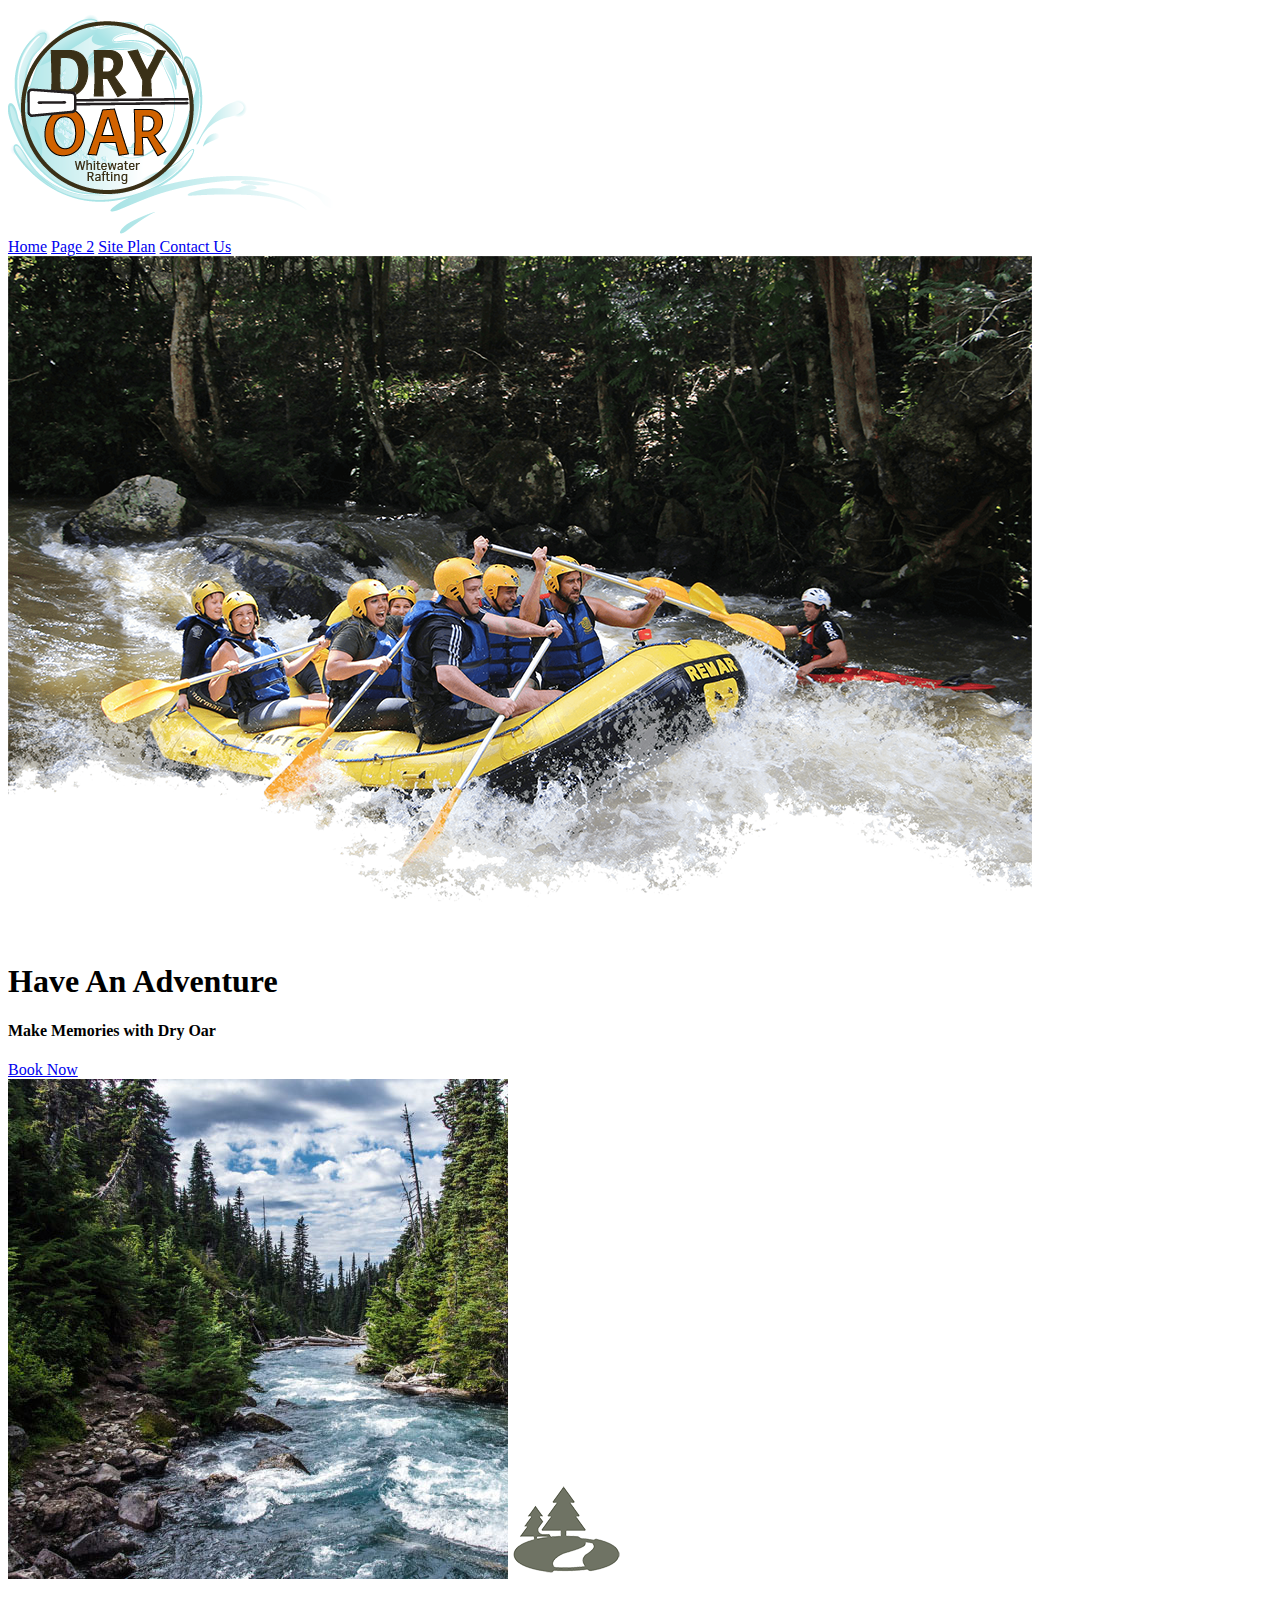
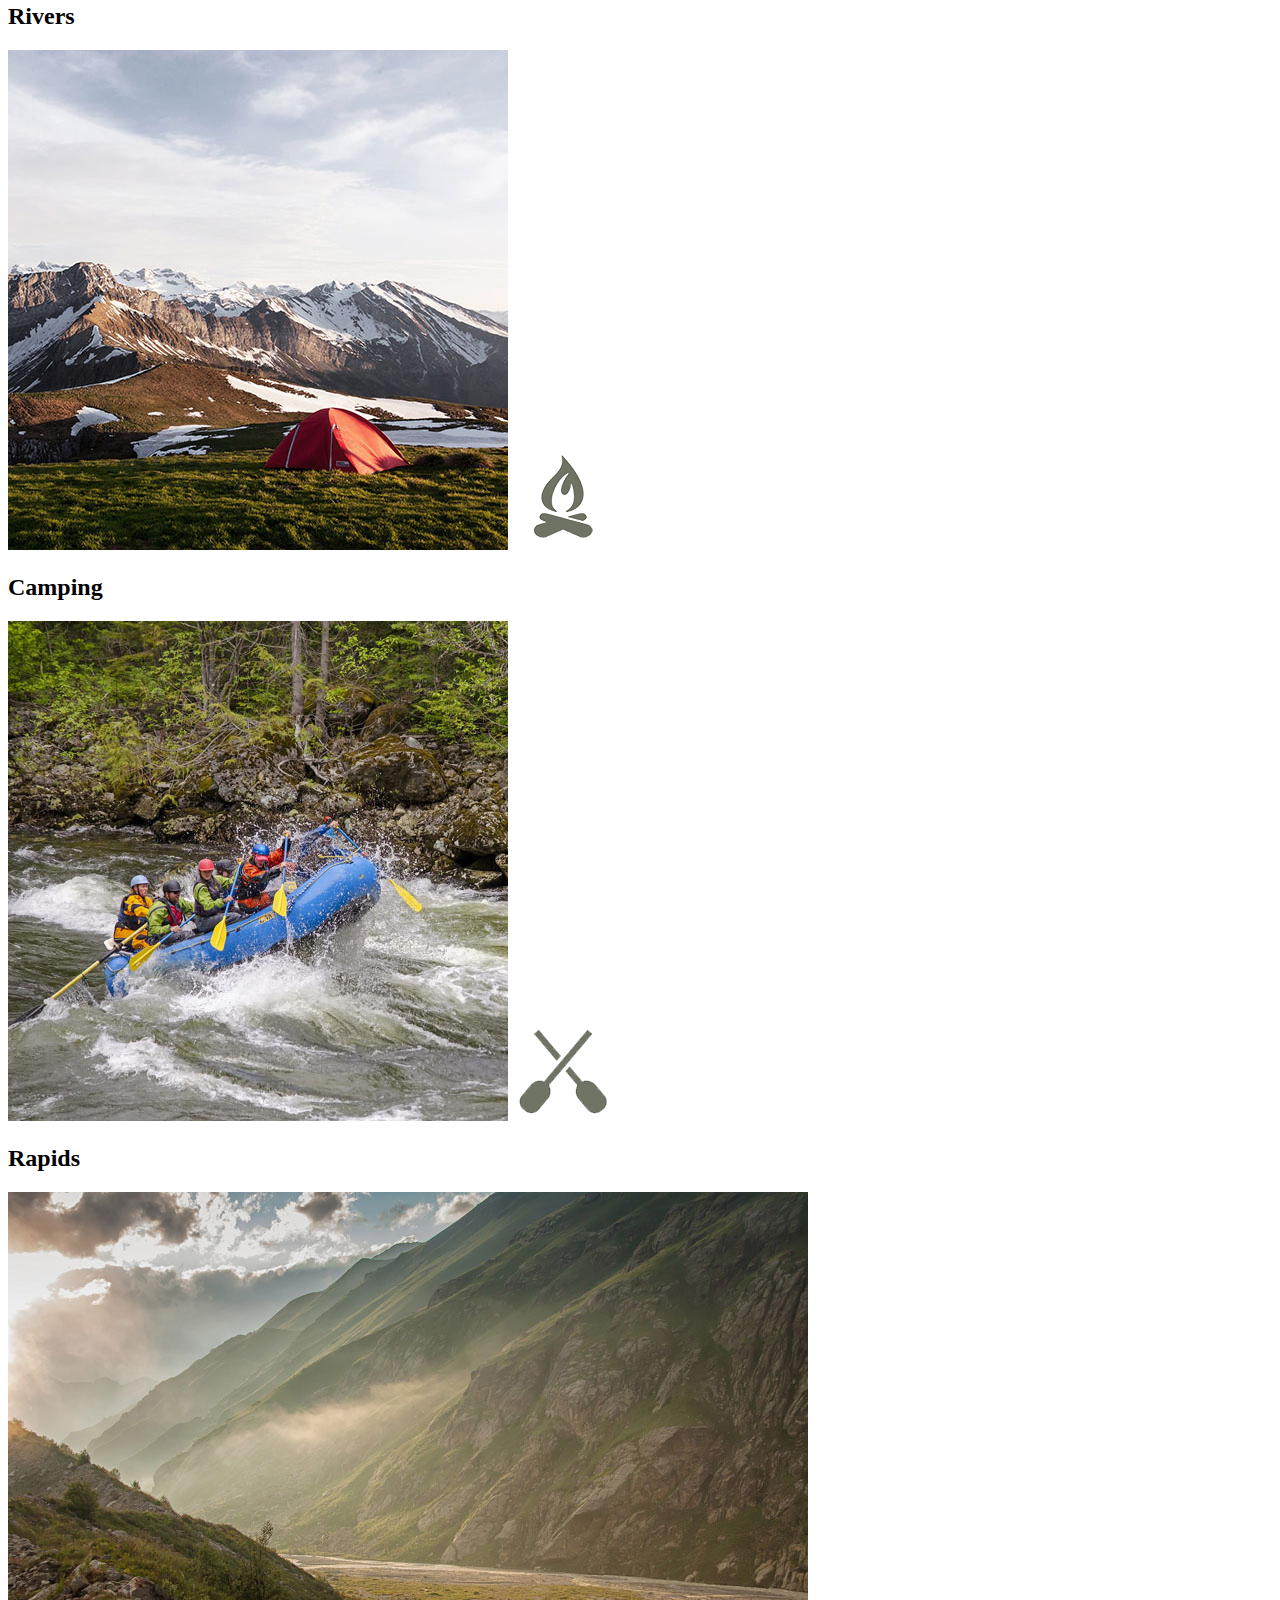
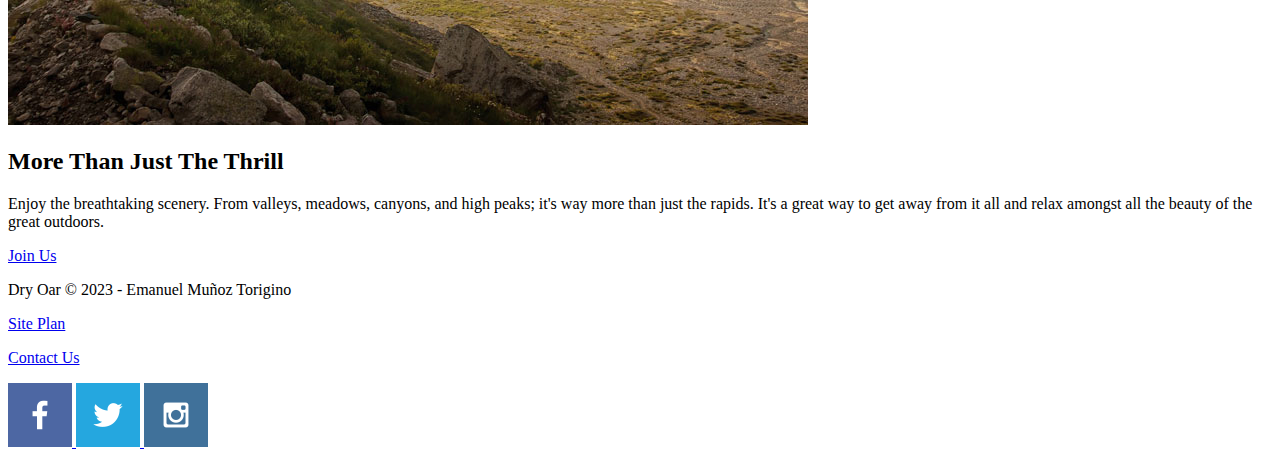
==== wwr/index.html @ 4b0568ce "I Create the index.html file for the home page" ====
<!DOCTYPE html>
<html lang="en">
<head>
    <meta charset="UTF-8">
    <meta name="viewport" content="width=device-width, initial-scale=1.0">
    <title>White Water Rafting Tour | Dry Oar Boating | Home Page</title>
</head>
<body>
    <header>
        
        <a id="logo_link" href="index.html">
            <img class="logo" src="images/logo.png" alt="Dry Oar Logo">
        </a>
        
        <nav>
            <a href="index.html">Home</a>
            <a href="#">Page 2</a>      <!-- We don't know the name for this page -->
            <a href="site-plan-rafting.html">Site Plan</a>
            <a href="contactus.html">Contact Us</a>
        </nav>
    </header>
    
    <div id="hero"> 
        <div id="hero-box"> 
           <img id="hero-img" src="images/hero.png" alt="People enjoying rafting">
        </div>
    
        <section id="hero-msg">
            <h1 class="home-title">Have An Adventure</h1>
            <h4>Make Memories with Dry Oar</h4>
            <div class="button-box">
                <a class="book" href="contactus.html">Book Now </a>
            </div>
        </section>
                
    </div>

    <main class="home-grid">
        
        <section class="rivers-card">
            <img class="card-img" src="images/rivers.jpg" alt="river in forest">
            <img class="icon" src="images/river_icon.png" alt="river icon">
            <h2>Rivers</h2>            
        </section>

        <section class="camping-card">
            <img class="card-img" src="images/camping.jpg" alt="tent in mountains">
            <img class="icon" src="images/fire_icon.png" alt="fire icon">
            <h2>Camping</h2>            
        </section>

        <section class="rapids-card">
            <img class="card-img" src="images/rapids.jpg" alt="rafting boat">
            <img class="icon" src="images/oars.png" alt="oars icon">
            <h2>Rapids</h2>            
        </section>
        
        <img class="mountains" src="images/mountains.jpg" alt="Misty mountains">
        <section class="msg">
            <h2>More Than Just The Thrill</h2>
            <p>Enjoy the breathtaking scenery. From valleys, meadows, canyons, and high peaks; it's way more than just the rapids. It's a great way to get away from it all and relax amongst all the beauty of the great outdoors.</p>
            <a class="join" href="rivers.html">Join Us</a>
        </section>
    </main>

    <footer>
        <p>Dry Oar &copy; 2023 - Emanuel Muñoz Torigino</p>
        <p><a href="site-plan-rafting.html">Site Plan</a></p>
        <p><a href="contactus.html">Contact Us</a></p>
        <div class="social">
            <a href="https://facebook.com">
                <img src="images/facebook.png" alt="facebook icon">
            </a>
            <a href="https://twitter.com">
                <img src="images/twitter.png" alt="twitter icon">
            </a>
            <a href="https://instagram.com">
                <img src="images/instagram.png" alt="instagram icon">
            </a>
        </div>
    </footer>
</body>

</html>
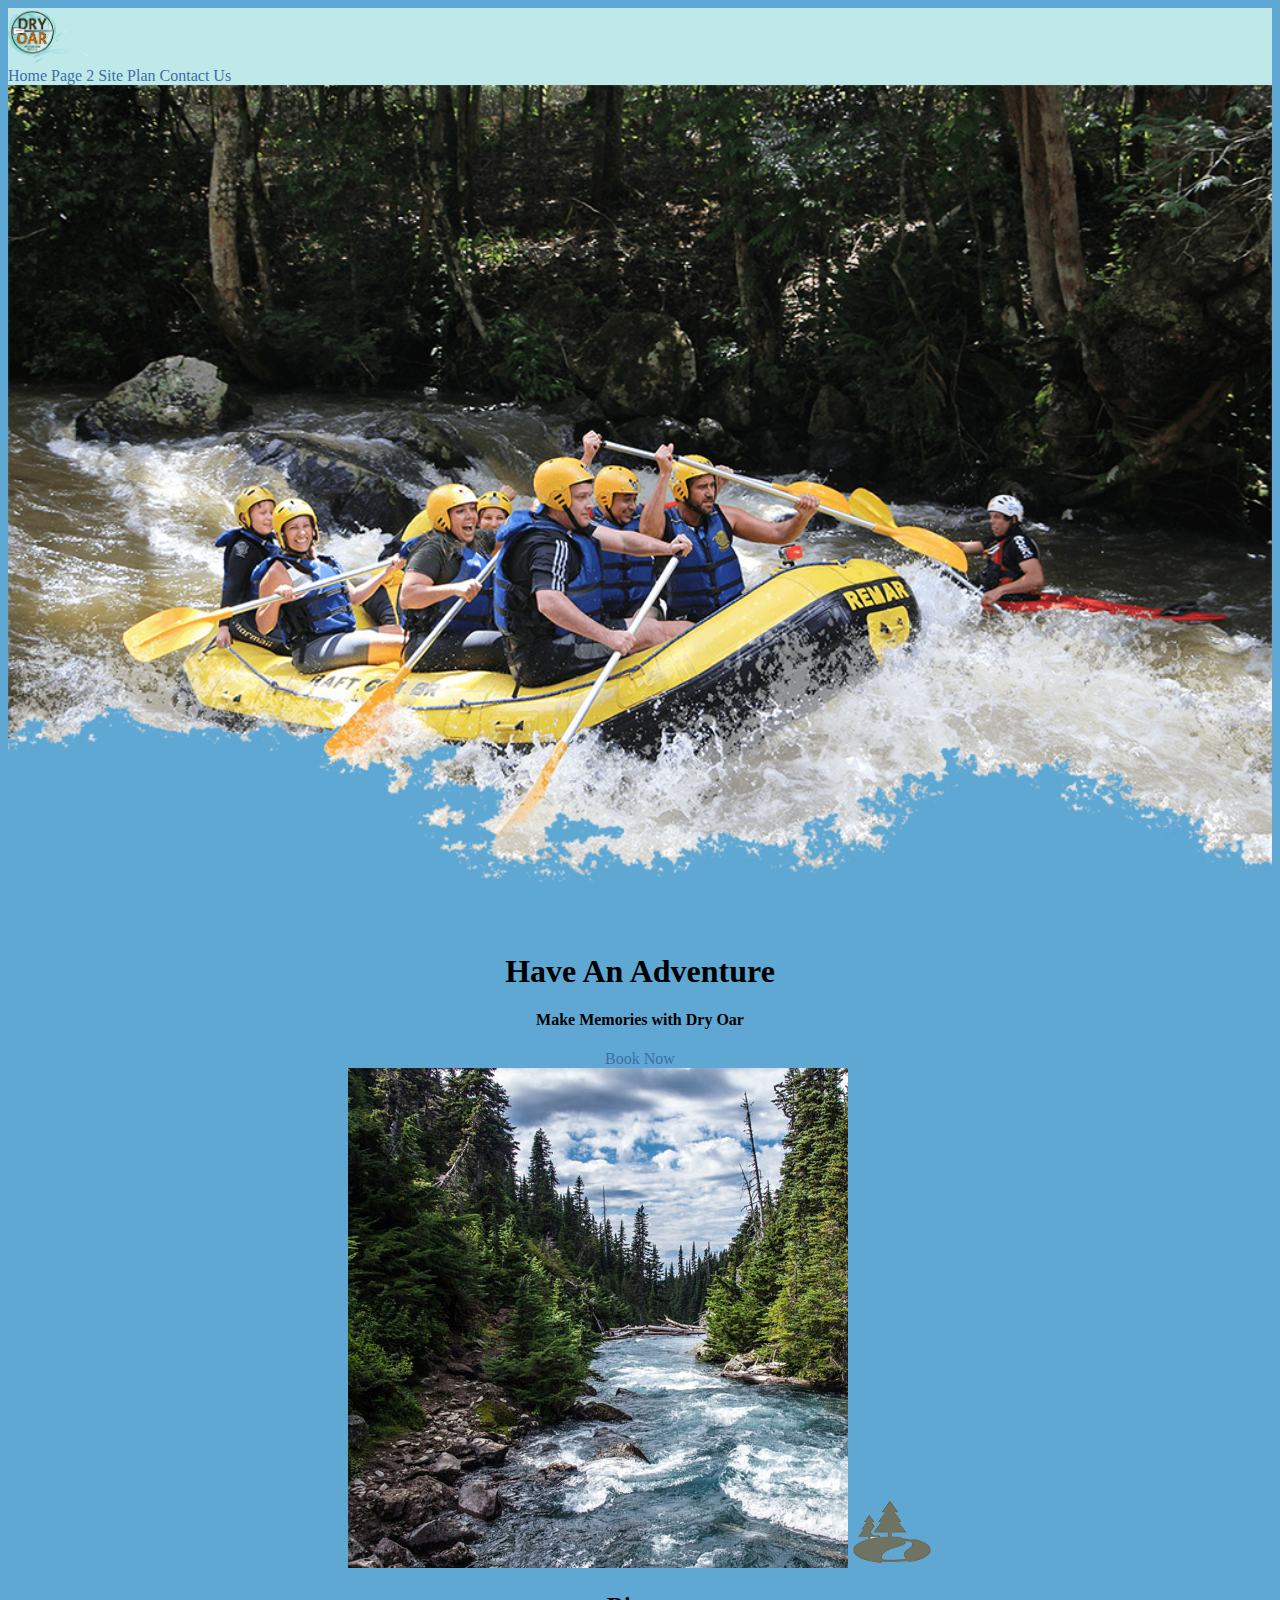
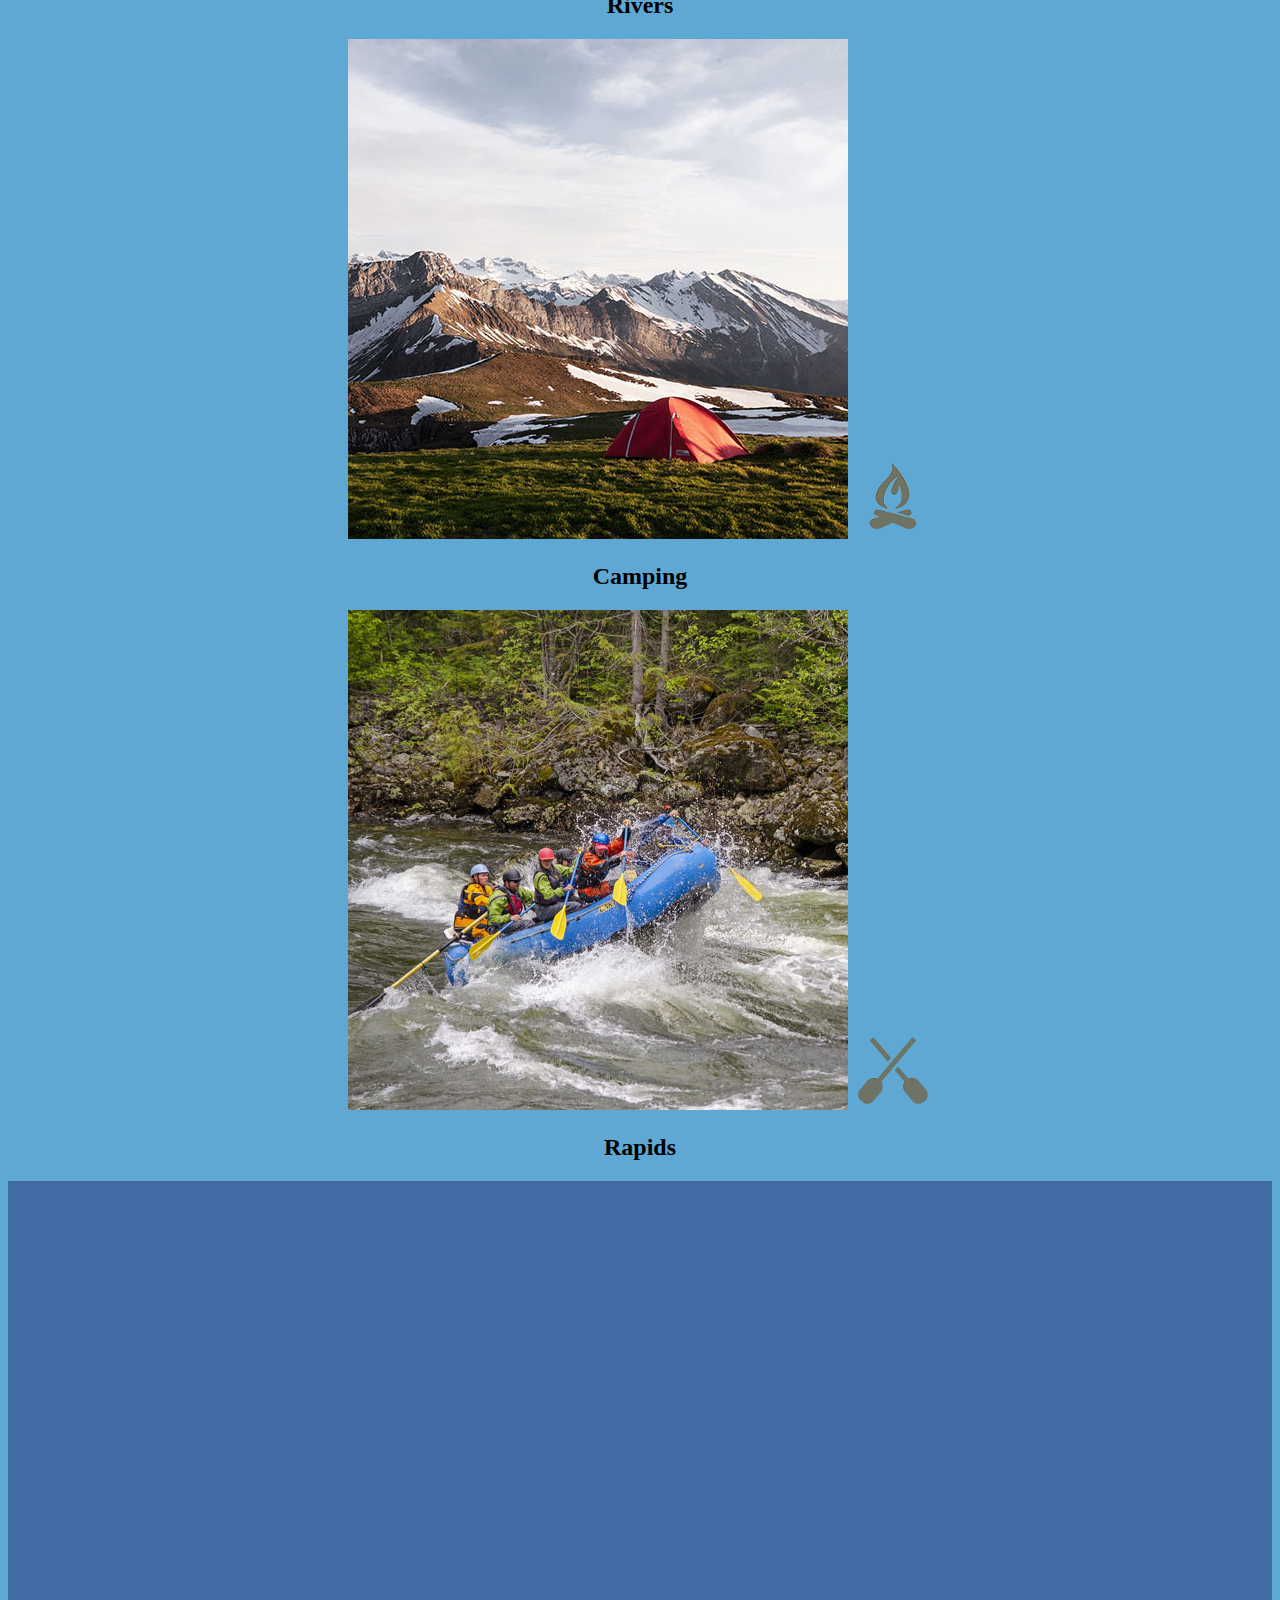
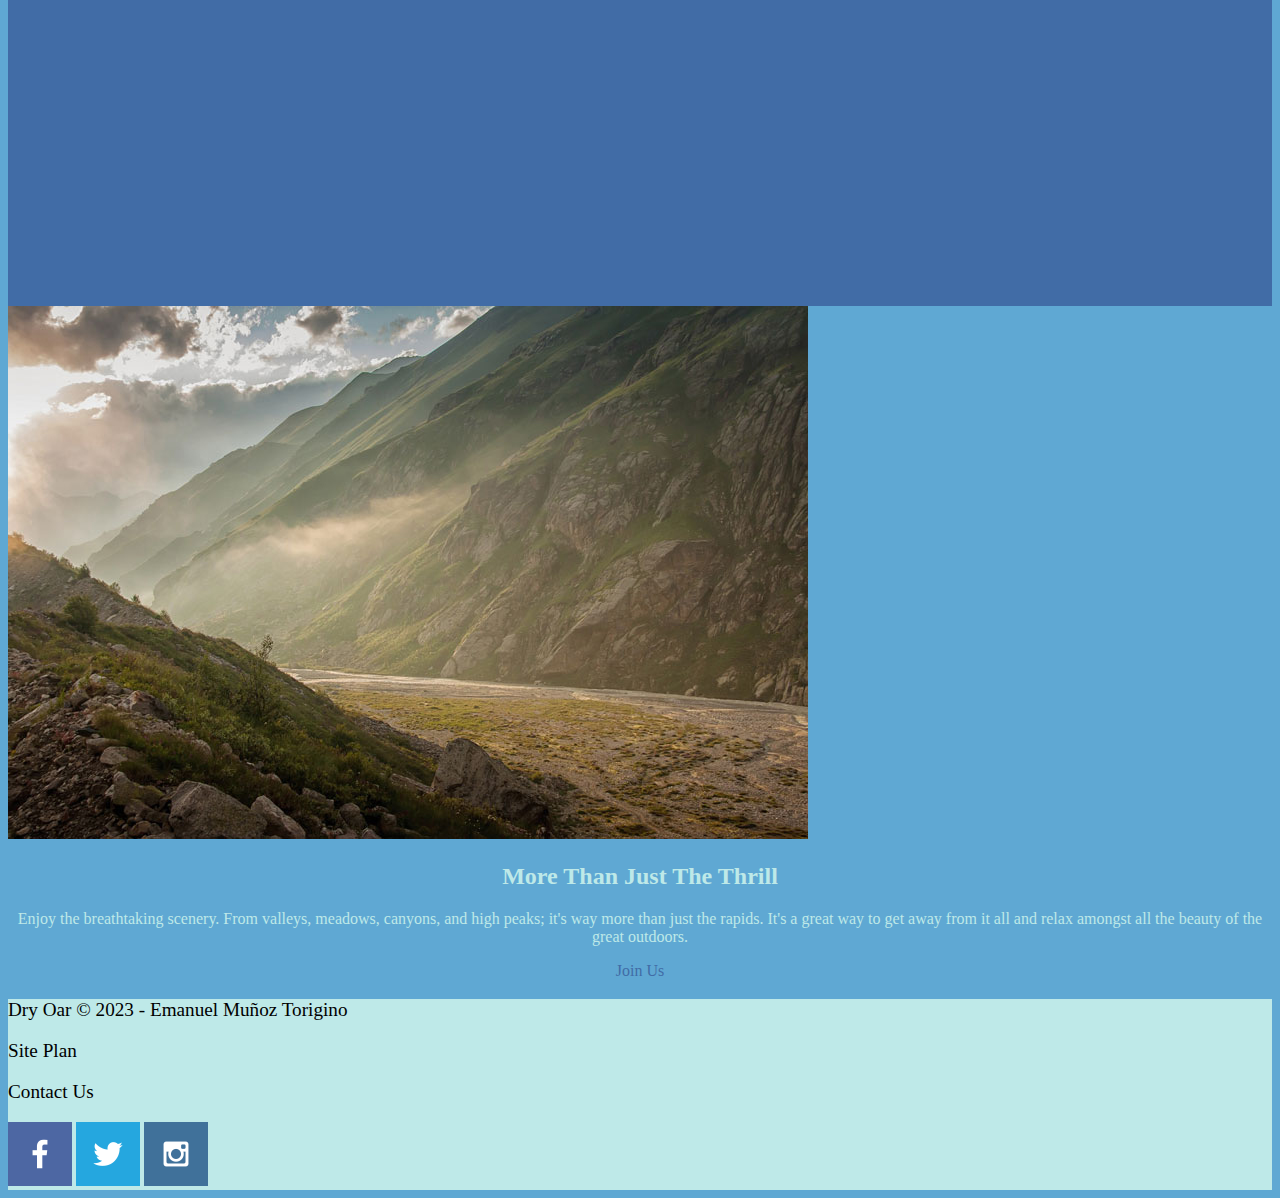
==== commit 51f3b04a: "I Create a CSS file and give structure to the page" ====
--- a/wwr/index.html
+++ b/wwr/index.html
@@ -3,9 +3,12 @@
 <head>
     <meta charset="UTF-8">
     <meta name="viewport" content="width=device-width, initial-scale=1.0">
+    <link rel="stylesheet" href="styles/style.css">
     <title>White Water Rafting Tour | Dry Oar Boating | Home Page</title>
 </head>
 <body>
+    <div id="content">
+
     <header>
         
         <a id="logo_link" href="index.html">
@@ -14,9 +17,9 @@
         
         <nav>
             <a href="index.html">Home</a>
-            <a href="#">Page 2</a>      <!-- We don't know the name for this page -->
-            <a href="site-plan-rafting.html">Site Plan</a>
-            <a href="contactus.html">Contact Us</a>
+            <a href="#" target="_blank">Page 2</a>      <!-- We don't know the name for this page -->
+            <a href="site-plan-rafting.html" target="_blank">Site Plan</a>
+            <a href="contactus.html" target="_blank">Contact Us</a>
         </nav>
     </header>
     
@@ -55,6 +58,8 @@
             <h2>Rapids</h2>            
         </section>
         
+        <div id="background"></div> <!-- this Div just serve as a conteiner..-->
+
         <img class="mountains" src="images/mountains.jpg" alt="Misty mountains">
         <section class="msg">
             <h2>More Than Just The Thrill</h2>
@@ -65,20 +70,22 @@
 
     <footer>
         <p>Dry Oar &copy; 2023 - Emanuel Muñoz Torigino</p>
-        <p><a href="site-plan-rafting.html">Site Plan</a></p>
-        <p><a href="contactus.html">Contact Us</a></p>
+        <p><a href="site-plan-rafting.html" target="_blank">Site Plan</a></p>
+        <p><a href="contactus.html" target="_blank">Contact Us</a></p>
         <div class="social">
-            <a href="https://facebook.com">
+            <a href="https://facebook.com" target="_blank">
                 <img src="images/facebook.png" alt="facebook icon">
             </a>
-            <a href="https://twitter.com">
+            <a href="https://twitter.com" target="_blank">
                 <img src="images/twitter.png" alt="twitter icon">
             </a>
-            <a href="https://instagram.com">
+            <a href="https://instagram.com" target="_blank">
                 <img src="images/instagram.png" alt="instagram icon">
             </a>
         </div>
     </footer>
+
+    </div>
 </body>
 
 </html>--- a/wwr/styles/style.css
+++ b/wwr/styles/style.css
@@ -0,0 +1,106 @@
+
+
+
+
+#content {
+    max-width: 1600px;
+}
+
+nav a {
+    text-align: center;
+    color: #416CA6;
+    text-decoration: none;
+}
+
+#hero-msg h1, #hero-msg h4 {
+    text-align: center;
+}
+
+.button-box {
+    text-align: center;
+}
+
+main section {
+    text-align: center;
+}
+
+#background {
+    height: 725px;
+}
+
+
+body {
+    background-color: #5FA8D3;
+    color: black;
+}
+header {
+        background-color: #BEE9E8;
+        color: black;
+    }
+nav a:hover {
+    color: white;
+    background-color: #416CA6;
+}
+.book, .join {
+    background-color: #5FA8D3;
+    color: #416CA6;
+    text-decoration: none;
+}
+.book:hover, .join:hover {
+    background-color: #416CA6;
+    color: white;
+}
+#background {
+    background-color: #416CA6;
+    color: black;
+}
+.msg {
+    background-color: #5FA8D3;
+    color: black;
+}
+
+.home-title {
+    color: black;
+}
+h4 {
+    color: black;
+}
+.msg h2 {
+    color: #BEE9E8;
+}
+.msg p {
+    color: #BEE9E8;
+}
+
+footer {
+    background-color: #BEE9E8;
+    color: black;
+}
+
+footer a {
+    color: black;
+    text-decoration: none;
+}
+footer a:hover {
+    color: #416CA6;
+}
+
+footer p {
+    font-size: 1.2em;
+} 
+
+footer p a:hover {
+    text-decoration: underline;
+}   
+
+.logo {
+    width: 80px;
+}
+
+.icon {
+    width: 80px;
+}
+
+#hero-img {
+    width: 100%;
+}
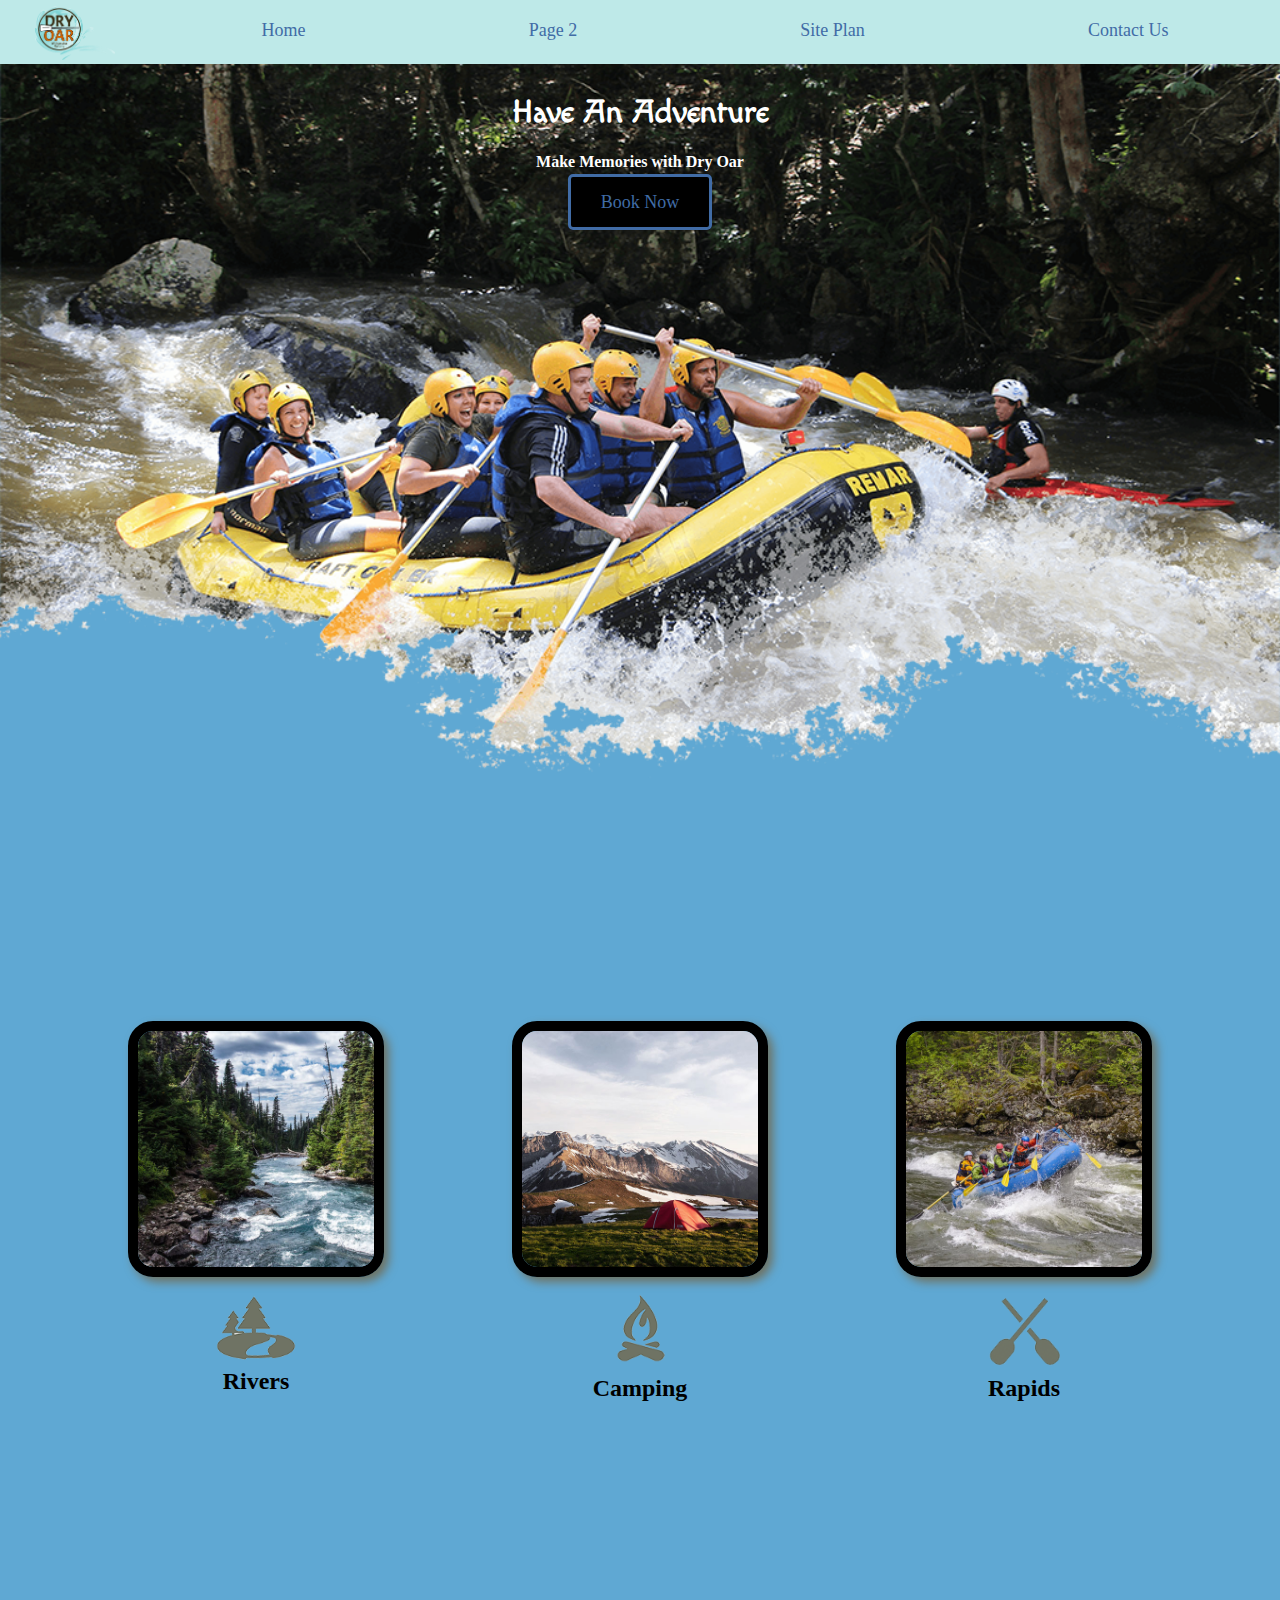
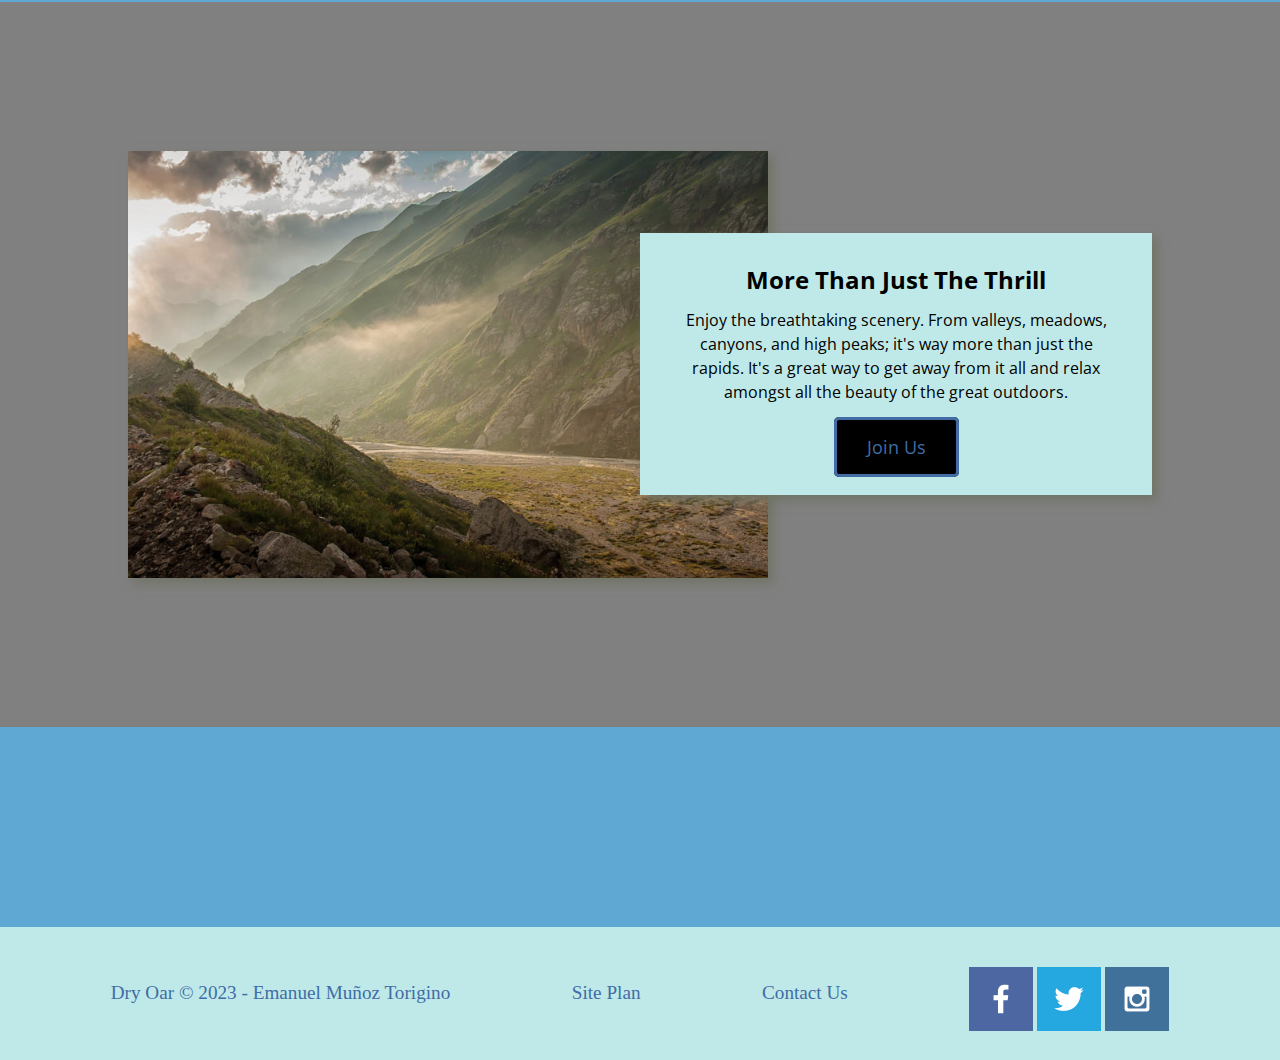
==== commit a5e8ad7b: "I Finished the grid-Layout for the home page." ====
--- a/wwr/index.html
+++ b/wwr/index.html
@@ -23,7 +23,7 @@
         </nav>
     </header>
     
-    <div id="hero"> 
+    <div id="hero">
         <div id="hero-box"> 
            <img id="hero-img" src="images/hero.png" alt="People enjoying rafting">
         </div>
--- a/wwr/styles/style.css
+++ b/wwr/styles/style.css
@@ -1,19 +1,26 @@
-
-
+@import url('https://fonts.googleapis.com/css2?family=Macondo&family=Open+Sans&display=swap');
 
 
 #content {
     max-width: 1600px;
+    margin: 0 auto;
 }
 
 nav a {
     text-align: center;
     color: #416CA6;
     text-decoration: none;
+    font-size: 18px;
+    padding: 20px 20px;
 }
 
 #hero-msg h1, #hero-msg h4 {
     text-align: center;
+    color: white;
+}
+
+#hero-img {
+    width: 100%;
 }
 
 .button-box {
@@ -24,14 +31,15 @@
     text-align: center;
 }
 
-#background {
-    height: 725px;
-}
-
+main section img {
+    box-sizing: border-box;
+}
 
 body {
     background-color: #5FA8D3;
     color: black;
+    padding: 0;
+    margin: 0;
 }
 header {
         background-color: #BEE9E8;
@@ -42,47 +50,82 @@
     background-color: #416CA6;
 }
 .book, .join {
-    background-color: #5FA8D3;
+    border-radius: 5px;
+    border: solid;
+    background-color: black /* #5FA8D3 */;
+    color: #416CA6;
+    font-size: 18px;
+    text-decoration: none;
+    padding: 15px 30px;
+    margin-top: 50px;
+}
+.book:hover, .join:hover {
+    background-color: #416CA6;
+    color: #BEE9E8;
+    border: solid;
+}
+#background {
+    background-color: gray;
+    height: 725px;
+    grid-column: 1/11;
+    grid-row: 4/9;
+}
+
+/* Fonts  */
+
+.home-title {
+    color: black;
+    font-family: 'Macondo', 'Bradley Hand', sans-serif;
+    font-size: 2em;
+    margin-top: 10px;
+}
+
+.msg {
+    font-family:  "Open Sans", "Helvetica", "sans-serif";
+    background-color: #BEE9E8;
+    color: black;
+    line-height: 1.5em;
+    padding: 35px;
+
+    /* Layout */
+    grid-column: 6/10;
+    grid-row: 6/7;
+
+    box-shadow: 5px 5px 10px #6f7364;
+
+}
+
+.msg h2 {
+    color: black;
+}
+.msg p {
+    color: black;
+    padding-bottom: 15px;
+}
+
+h2 {
+    margin: 0;
+}
+
+h4 {
+    color: black;
+}
+
+
+
+footer {
+    background-color: #BEE9E8;
+    color: #416CA6;
+    padding: 25px 50px;
+    margin-top: 200px;
+}
+
+footer a {
     color: #416CA6;
     text-decoration: none;
 }
-.book:hover, .join:hover {
-    background-color: #416CA6;
-    color: white;
-}
-#background {
-    background-color: #416CA6;
-    color: black;
-}
-.msg {
-    background-color: #5FA8D3;
-    color: black;
-}
-
-.home-title {
-    color: black;
-}
-h4 {
-    color: black;
-}
-.msg h2 {
-    color: #BEE9E8;
-}
-.msg p {
-    color: #BEE9E8;
-}
-
-footer {
-    background-color: #BEE9E8;
-    color: black;
-}
-
-footer a {
-    color: black;
-    text-decoration: none;
-}
 footer a:hover {
-    color: #416CA6;
+    color: black;
 }
 
 footer p {
@@ -93,14 +136,171 @@
     text-decoration: underline;
 }   
 
-.logo {
+footer .social img {
+    padding-top: 15px;
+}
+
+.logo, .icon {
     width: 80px;
 }
 
+#logo_link {
+    padding-top: 5px;
+    justify-self: center;
+    align-self: center;
+}
+
 .icon {
-    width: 80px;
-}
-
-#hero-img {
+    padding-top: 10px;
+}
+
+/* Images.. */
+
+.rivers-card, .camping-card, .rapids-card {
+    margin: 200px 0;
+}  
+
+.card-img {
+    border-radius: 25px;
+    border: 10px solid black;
+    transition: transform .5s;
+    box-shadow: 5px 5px 10px #6f7364;
+}
+
+.card-img:hover {
+    opacity: .6;
+    transform: scale(1.1);
+}
+
+.mountains, .card-img {
     width: 100%;
 }
+
+
+/* Grid-Layout-Page */
+
+
+/* Header Layout */
+
+
+header {
+    display: grid;
+    grid-template-columns: 150px auto;
+}
+
+nav {
+    display: flex;
+    justify-content: space-around;
+}
+
+/* msg layout */
+
+#hero {
+    display: grid;
+    grid-template-columns: 1fr 3fr 1fr ;
+    margin-top: -100px;
+}
+
+#hero-box {
+    grid-column: 1/4;
+    grid-row: 1/3;
+    z-index: -1;
+}
+
+#hero-msg {
+    grid-column: 2/3;
+    grid-row: 1/2;
+    margin-top: 120px;
+}
+
+
+/* Main Section */
+
+.home-grid {
+    display: grid;
+    grid-template-columns: repeat(10, 1fr);
+}
+
+
+.rivers-card {
+    grid-column: 2/4;
+    grid-row: 2/3;
+}
+.camping-card {
+    grid-column: 5/7;
+    grid-row: 2/3;
+}
+
+.rapids-card {
+    grid-column: 8/10;
+    grid-row: 2/3;
+}
+
+.mountains {
+    grid-column: 2/7;
+    grid-row: 5/8;
+    box-shadow: 5px 5px 10px #6f7364;
+}
+
+
+/* Footer - Layout */
+
+footer {
+    display: flex;
+    justify-content: space-around;
+    align-items: center;
+}
+
+
+
+
+
+
+
+/* Responsive Design - Query*/
+
+
+@media screen and (max-width: 900px) {
+    #hero, .home-grid {
+        display: block;
+        height: auto;
+    }
+    nav, footer {
+        flex-direction: column;
+    }
+    nav a {
+        display: block;
+        padding: 15px;
+    }
+    #hero {
+        margin-top: 0;
+    }
+    #hero-msg {
+        margin-top: 0;
+    }
+    #hero-msg h4 {
+        display: none;
+    }
+    #hero-msg h1 {
+        color: #6f7364;
+    }
+    .home-title {
+        font-size: 25px;
+    }
+    .rivers-card, .camping-card, .rapids-card { 
+        margin: 50px auto;
+        width: 60%;
+    }
+    #background {
+        display: none;
+    }
+    .mountains, .msg {
+        width: 80%;
+        display: block;
+        margin: 0 auto;
+    }
+    footer {
+        margin-top: 25px;
+    }
+}
+            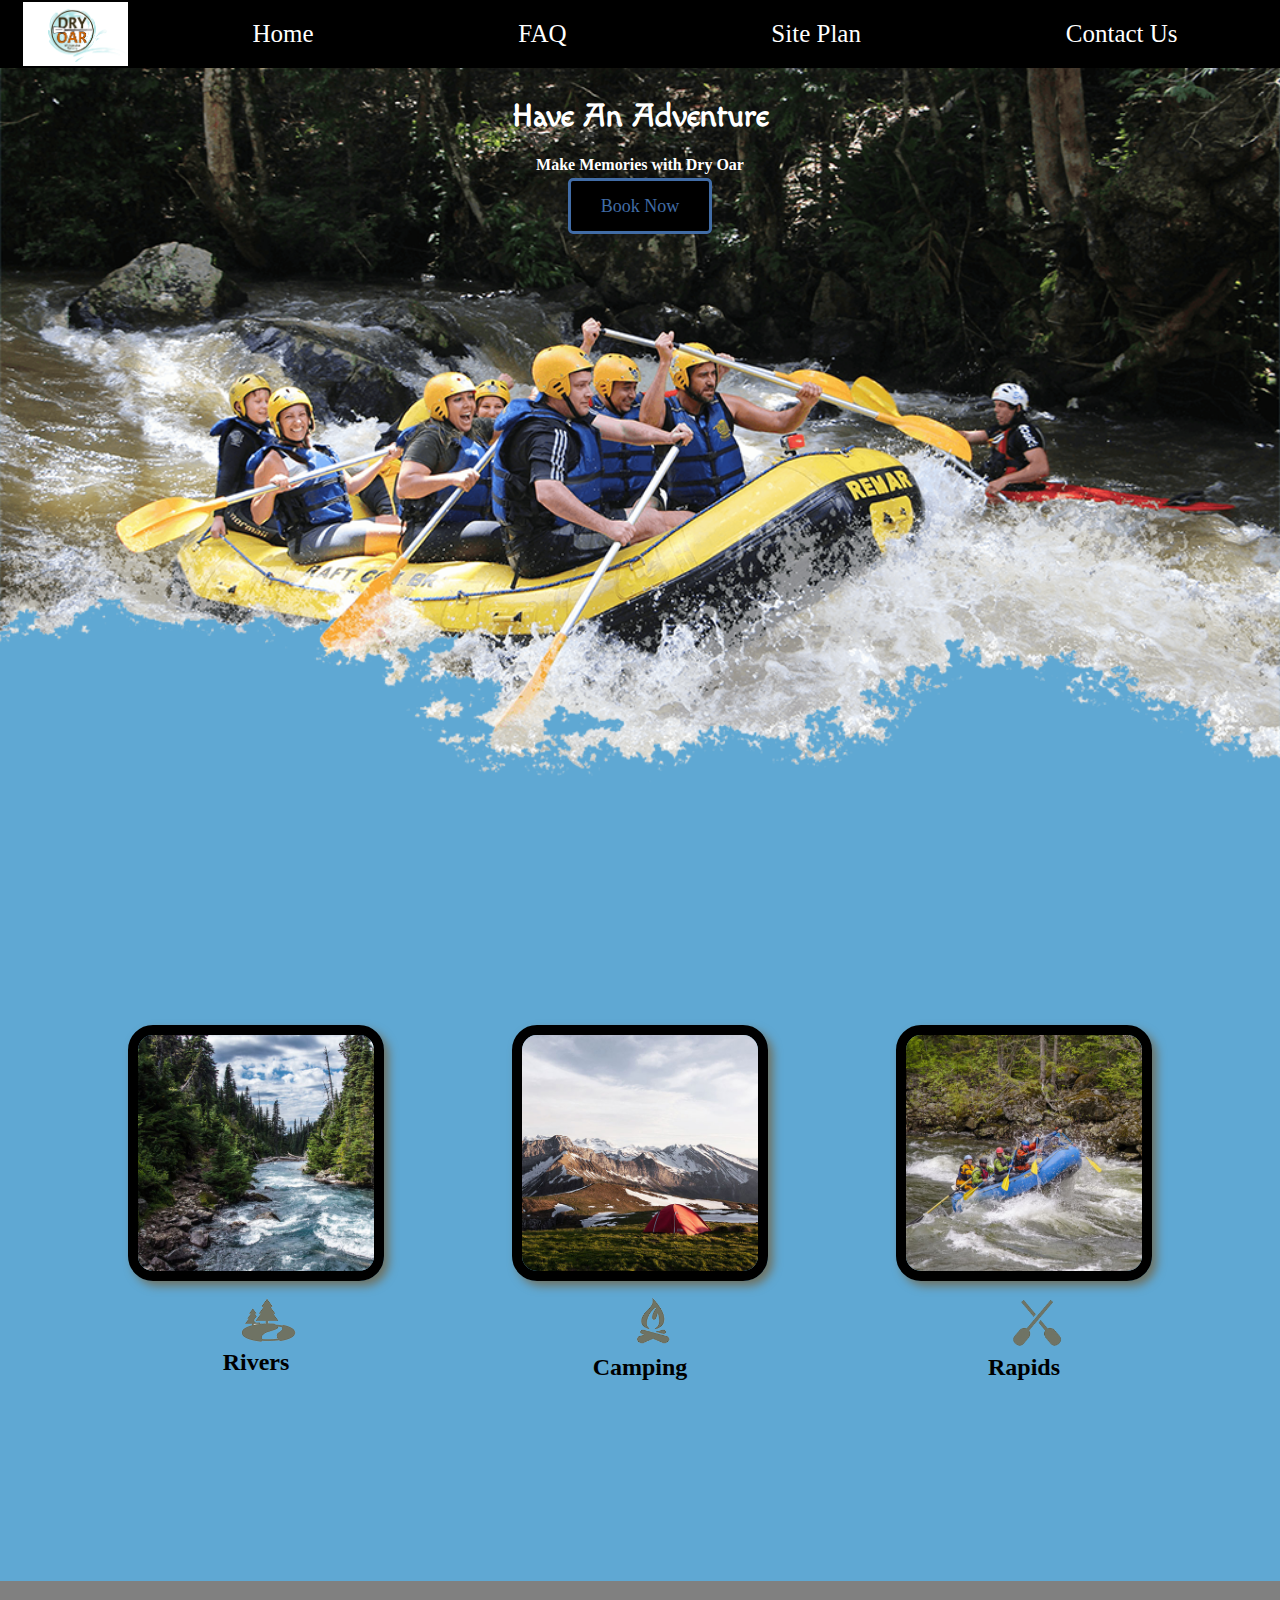
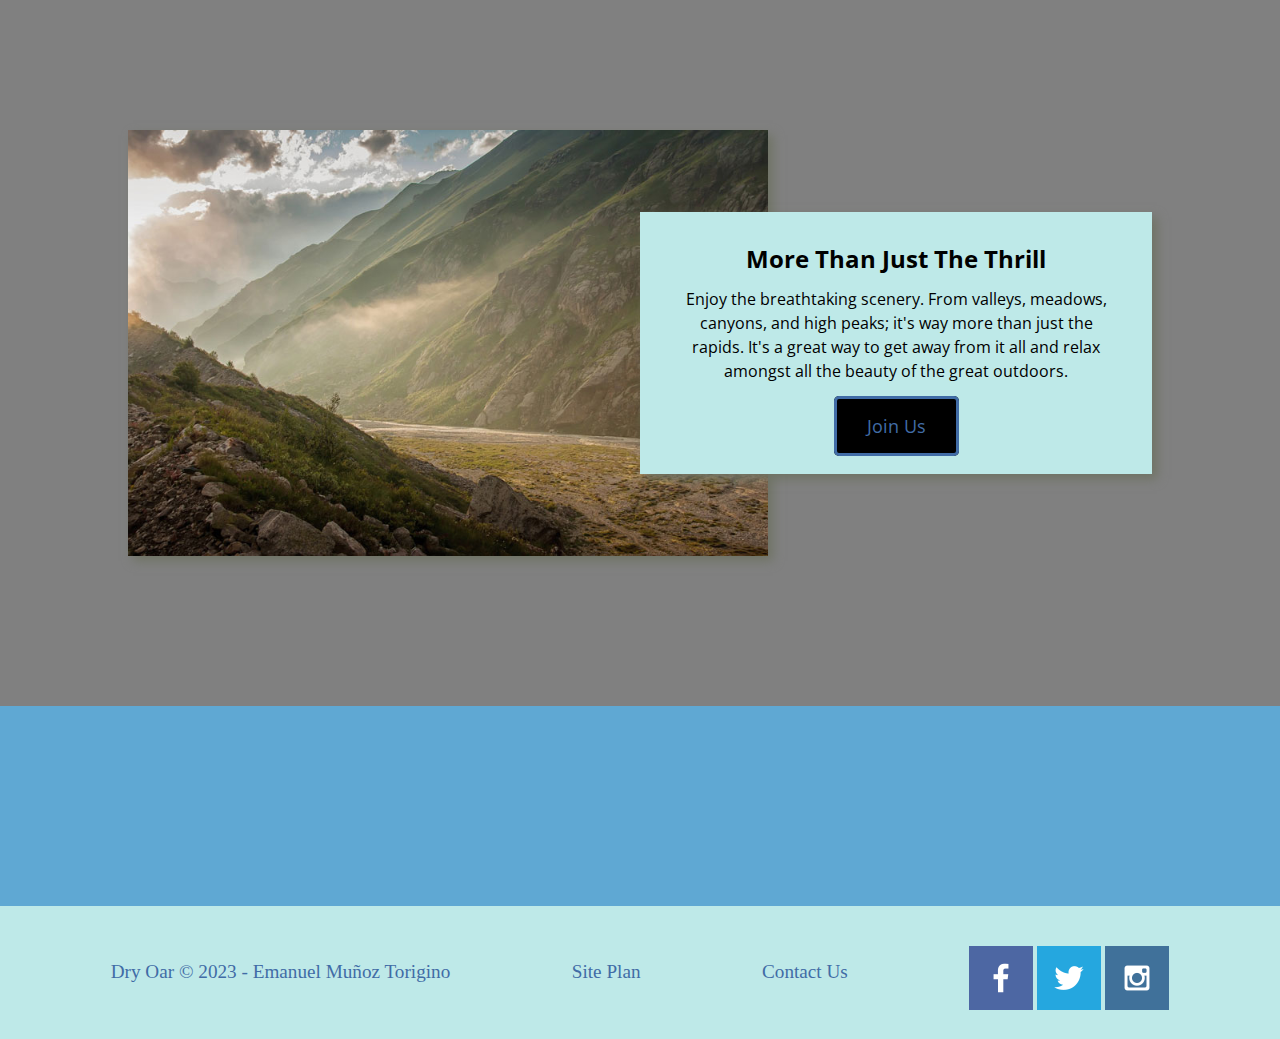
==== commit bf626aa4: "I finished the faq page like the wireframe." ====
--- a/wwr/index.html
+++ b/wwr/index.html
@@ -14,10 +14,9 @@
         <a id="logo_link" href="index.html">
             <img class="logo" src="images/logo.png" alt="Dry Oar Logo">
         </a>
-        
         <nav>
             <a href="index.html">Home</a>
-            <a href="#" target="_blank">Page 2</a>      <!-- We don't know the name for this page -->
+            <a href="faq.html" target="_blank">FAQ</a>      <!-- We don't know the name for this page -->
             <a href="site-plan-rafting.html" target="_blank">Site Plan</a>
             <a href="contactus.html" target="_blank">Contact Us</a>
         </nav>
--- a/wwr/styles/style.css
+++ b/wwr/styles/style.css
@@ -8,9 +8,9 @@
 
 nav a {
     text-align: center;
-    color: #416CA6;
+    color: white;
     text-decoration: none;
-    font-size: 18px;
+    font-size: 25px;
     padding: 20px 20px;
 }
 
@@ -19,6 +19,14 @@
     color: white;
 }
 
+.home-title {
+    color: black;
+    font-family: 'Macondo', 'Bradley Hand', sans-serif;
+    font-size: 2em;
+    margin-top: 10px;
+}
+
+
 #hero-img {
     width: 100%;
 }
@@ -42,8 +50,8 @@
     margin: 0;
 }
 header {
-        background-color: #BEE9E8;
-        color: black;
+    background-color: /*#BEE9E8*/black;
+    color: white;
     }
 nav a:hover {
     color: white;
@@ -73,24 +81,17 @@
 
 /* Fonts  */
 
-.home-title {
-    color: black;
-    font-family: 'Macondo', 'Bradley Hand', sans-serif;
-    font-size: 2em;
-    margin-top: 10px;
-}
+
 
 .msg {
     font-family:  "Open Sans", "Helvetica", "sans-serif";
-    background-color: #BEE9E8;
     color: black;
     line-height: 1.5em;
     padding: 35px;
-
     /* Layout */
     grid-column: 6/10;
     grid-row: 6/7;
-
+    background-color: #BEE9E8;
     box-shadow: 5px 5px 10px #6f7364;
 
 }
@@ -142,12 +143,15 @@
 
 .logo, .icon {
     width: 80px;
+    padding-left: 25px;
 }
 
 #logo_link {
     padding-top: 5px;
     justify-self: center;
     align-self: center;
+    background-color: white;
+   
 }
 
 .icon {
@@ -253,6 +257,128 @@
 
 
 
+/* Second Page Layout (FAQ) */
+.faq-body {
+    background-color: white;
+    text-align: center;
+    color: black;
+    padding: 0;
+    margin: 0;
+    display: grid;
+}
+
+
+.msg-intro {
+    font-family:  "Open Sans", "Helvetica", "sans-serif";
+    color: black;
+    line-height: 1.5em;
+    padding: 20px;
+    /* Layout */
+    width: 1250px;
+    background-color: white;
+    box-shadow: 5px 5px 10px #6f7364;
+    margin-bottom:15px;
+    margin-left: 25px;
+}
+
+
+    /* Image-presentation*/
+
+#image-title {
+    color: black;
+    font-family: 'Macondo', 'Bradley Hand', sans-serif;
+    font-size: 2em;
+    margin-top: 10px;
+}
+
+.image-stack img {
+    height: 100%;
+    width: 100%;
+    border-radius: 50%;
+}
+
+.image-stack {
+    display: grid;
+    grid-template-columns: 100px 100px 100px 100px 100px 100px 100px;
+    align-items: center;
+    justify-content: center;
+}
+.image-3 {
+    width: 200px; 
+    height: 200px; 
+    grid-column: 2/4;
+    grid-row: 1/3;
+  
+  }
+  .image-2 { 
+    width: 300px; 
+    height: 200px;
+    grid-column: 3/6;
+    grid-row: 2/4;
+    z-index: 1;
+  
+  } 
+  .image-1 {
+    width: 200px; 
+    height: 200px; 
+    grid-column:5/7;
+    grid-row: 1/3;
+    z-index: 2;
+}
+
+.faq-grid {
+    display: grid;
+    align-items: center;
+    justify-items: center;
+}
+
+
+    /*Question Section..*/
+/* Style the buttons that are used to open and close the accordion panel */
+.accordion {
+    background-color: #eee;
+    color: #416CA6;
+    cursor: pointer;
+    padding: 10px;
+    width: 1300px;
+    text-align: left;
+    border: 2px solid gray;
+    outline: none;
+    transition: 0.4s;
+    font-size: 1em;
+  }
+  
+  /* Add a background color to the button if it is clicked on (add the .active class with JS), and when you move the mouse over it (hover) */
+.active, .accordion:hover {
+    background-color: #ccc;
+}
+  
+  /* Style the accordion panel. Note: hidden by default */
+.panel {
+    padding: 0px 20px;
+    background-color: #416CA6;
+    display: none;
+    overflow: hidden;
+    font-size: 1.3em;
+    width: 1260px;
+}
+
+
+
+
+
+
+
+
+
+
+
+
+
+
+
+
+
 
 
 
@@ -302,5 +428,6 @@
     footer {
         margin-top: 25px;
     }
+
 }
             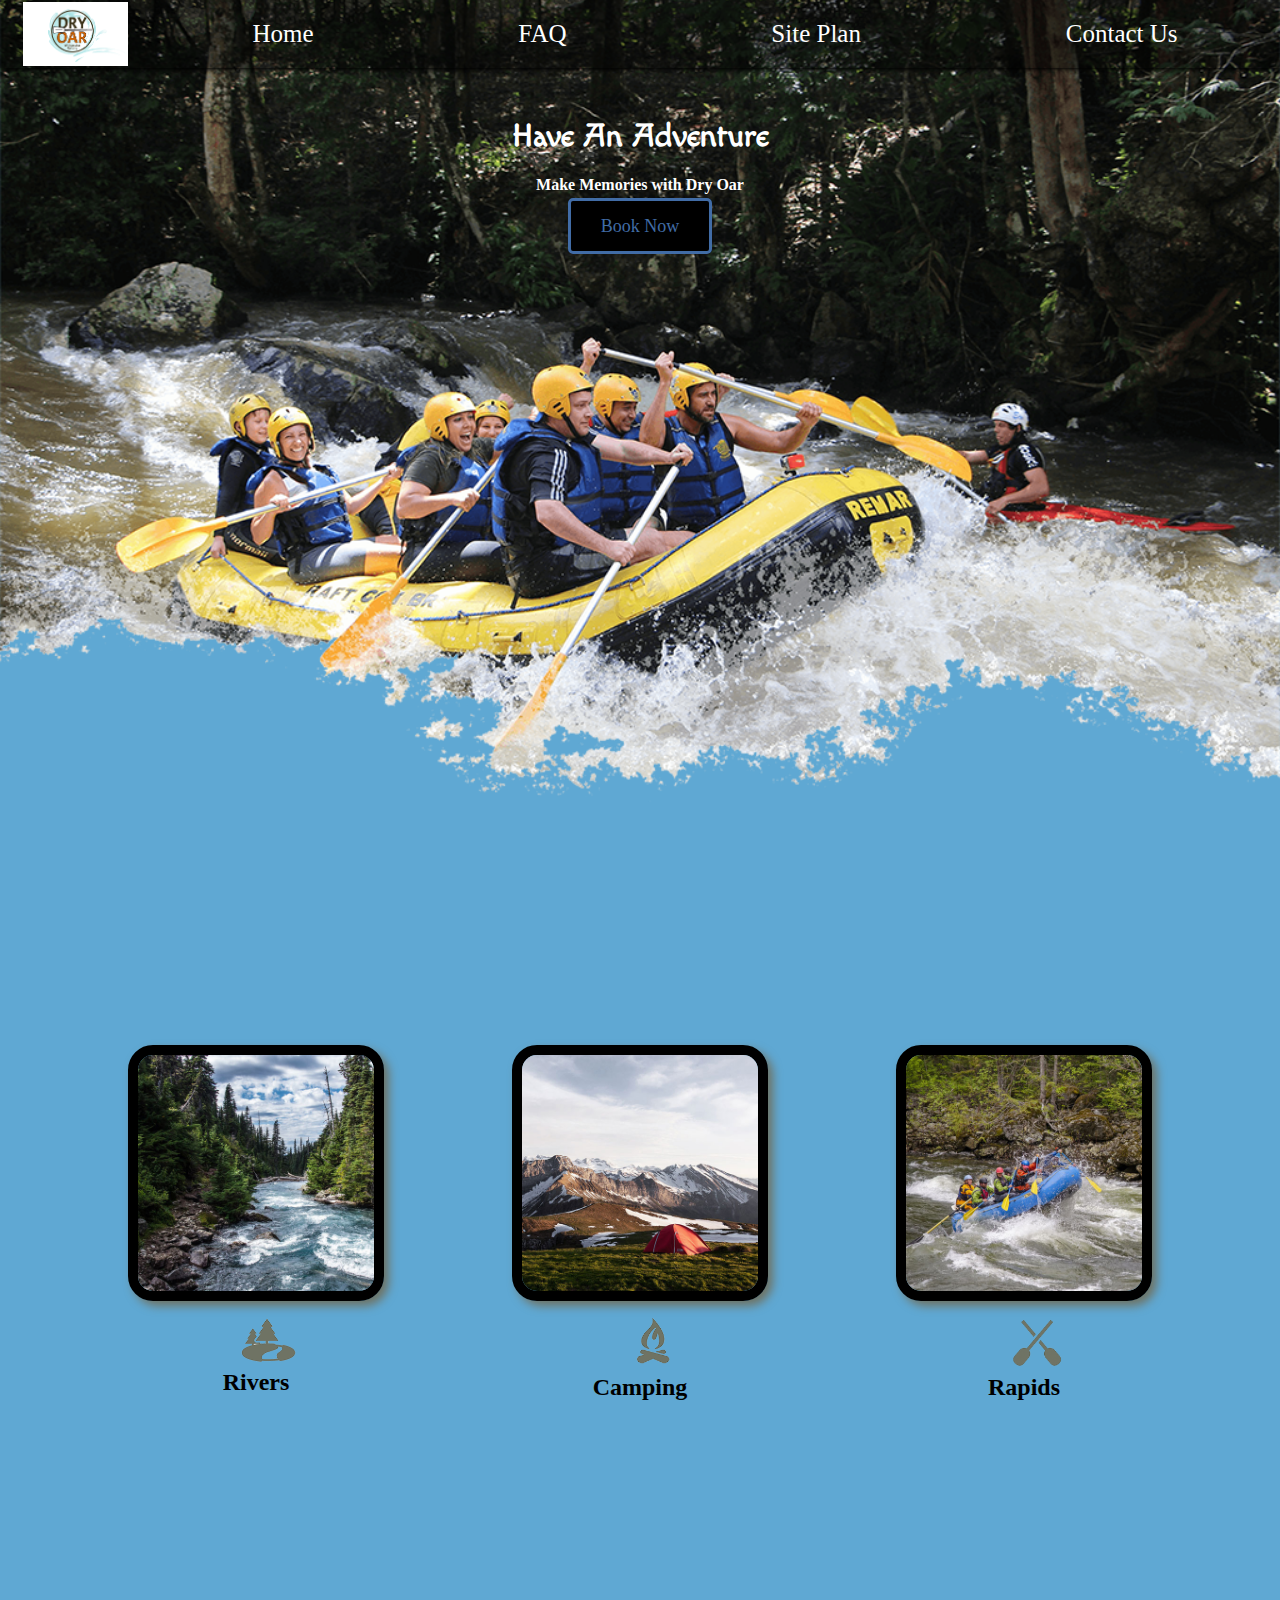
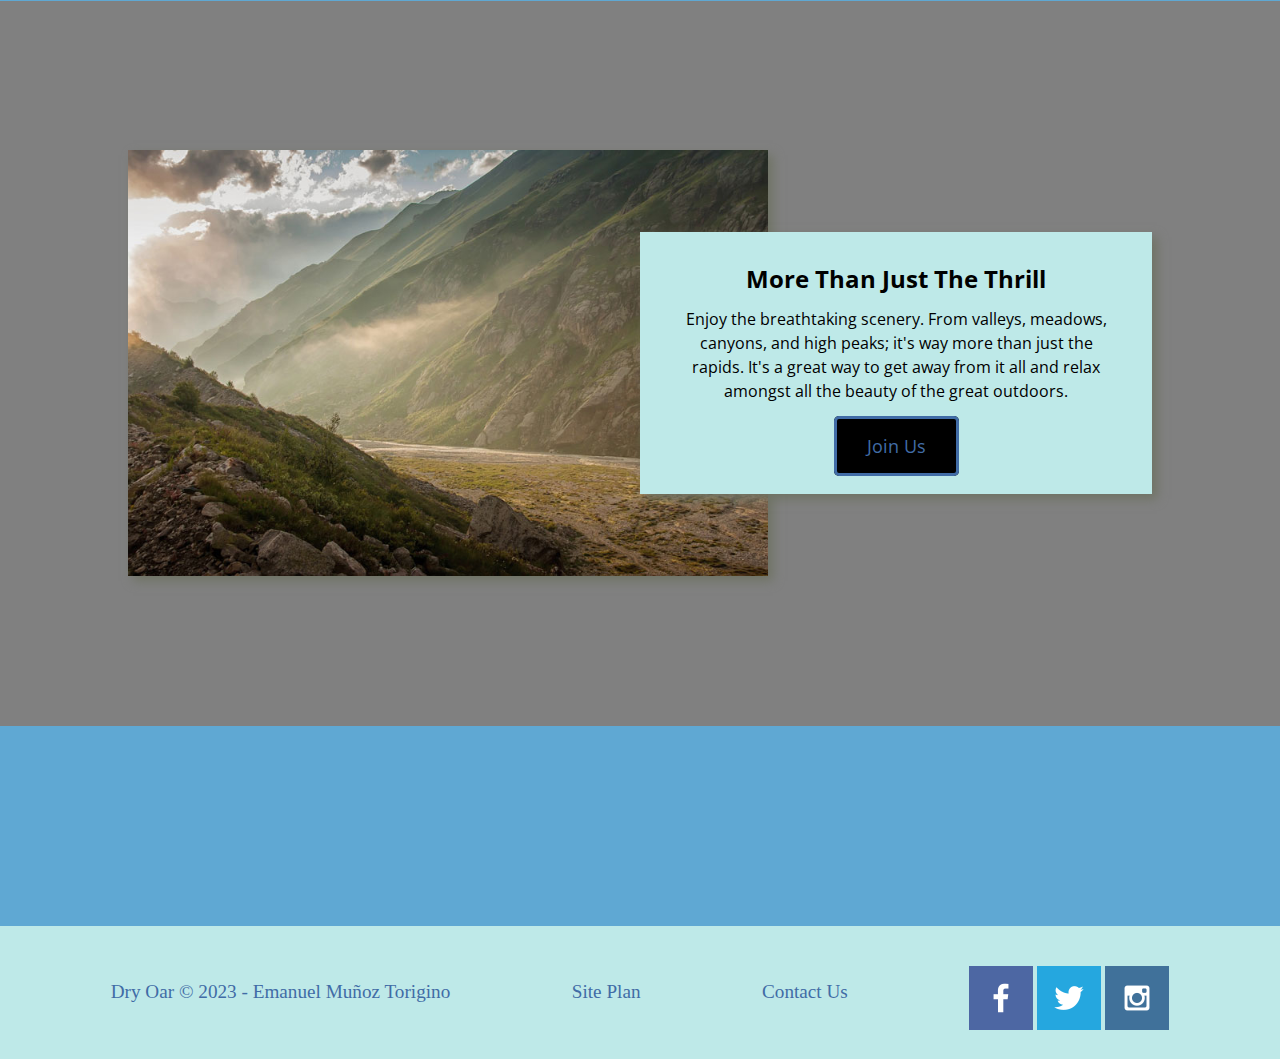
==== commit c5729b5d: "Some changes" ====
--- a/wwr/index.html
+++ b/wwr/index.html
@@ -38,6 +38,7 @@
     </div>
 
     <main class="home-grid">
+        
         
         <section class="rivers-card">
             <img class="card-img" src="images/rivers.jpg" alt="river in forest">
--- a/wwr/styles/style.css
+++ b/wwr/styles/style.css
@@ -55,7 +55,8 @@
     }
 nav a:hover {
     color: white;
-    background-color: #416CA6;
+    background-color: rgba(0,0,0,.7);
+    border-radius: 15px;
 }
 .book, .join {
     border-radius: 5px;
@@ -190,6 +191,8 @@
 header {
     display: grid;
     grid-template-columns: 150px auto;
+    background-color: rgba(0,0,0,.5);
+    box-shadow: 2px 2px 5px black;
 }
 
 nav {
@@ -202,7 +205,7 @@
 #hero {
     display: grid;
     grid-template-columns: 1fr 3fr 1fr ;
-    margin-top: -100px;
+    margin-top: -80px;
 }
 
 #hero-box {
@@ -377,8 +380,90 @@
 
 
 
-
-
+/* Contact Us page Layout */
+
+
+
+
+form {
+    /* Center the form on the page */
+    margin: 0 auto;
+    width: 400px;
+    /* Form outline */
+    padding: 1em;
+    border: 1px solid #ccc;
+    border-radius: 1em;
+}
+  
+ul {
+    list-style: none;
+    padding: 0;
+    margin: 0;
+}
+  
+form li + li {
+    margin-top: 1em;
+}
+  
+label {
+    /* Uniform size & alignment */
+    display: inline-block;
+    width: 90px;
+    text-align: right;
+}
+
+input, textarea {
+    /* To make sure that all text fields have the same font settings
+       By default, textareas have a monospace font */
+    font: 1em sans-serif;
+  
+    /* Uniform text field size */
+    width: 300px;
+    box-sizing: border-box;
+  
+    /* Match form field borders */
+    border: 1px solid #999;
+}
+  
+  input:focus,textarea:focus {
+    /* Additional highlight for focused elements */
+    border-color: #000;
+}
+  
+textarea {
+    /* Align multiline text fields with their labels */
+    vertical-align: top;
+  
+    /* Provide space to type some text */
+    height: 5em;
+}
+  
+.button {
+    /* Align buttons with the text fields */
+    padding-left: 90px; /* same size as the label elements */
+}
+  
+button {
+    /* This extra margin represent roughly the same space as the space
+       between the labels and their text fields */
+    margin-left: 0.5em;
+}
+
+
+
+#feedback {
+    background-color: antiquewhite;
+    position: absolute;
+    top: 0;
+    left: 0;
+    right: 0;
+    padding: .5em;
+    /* make this element invisible until we are ready for it */
+    display: none;     
+}
+.moveDown {
+    margin-top: 3em;
+}
 
 
 
